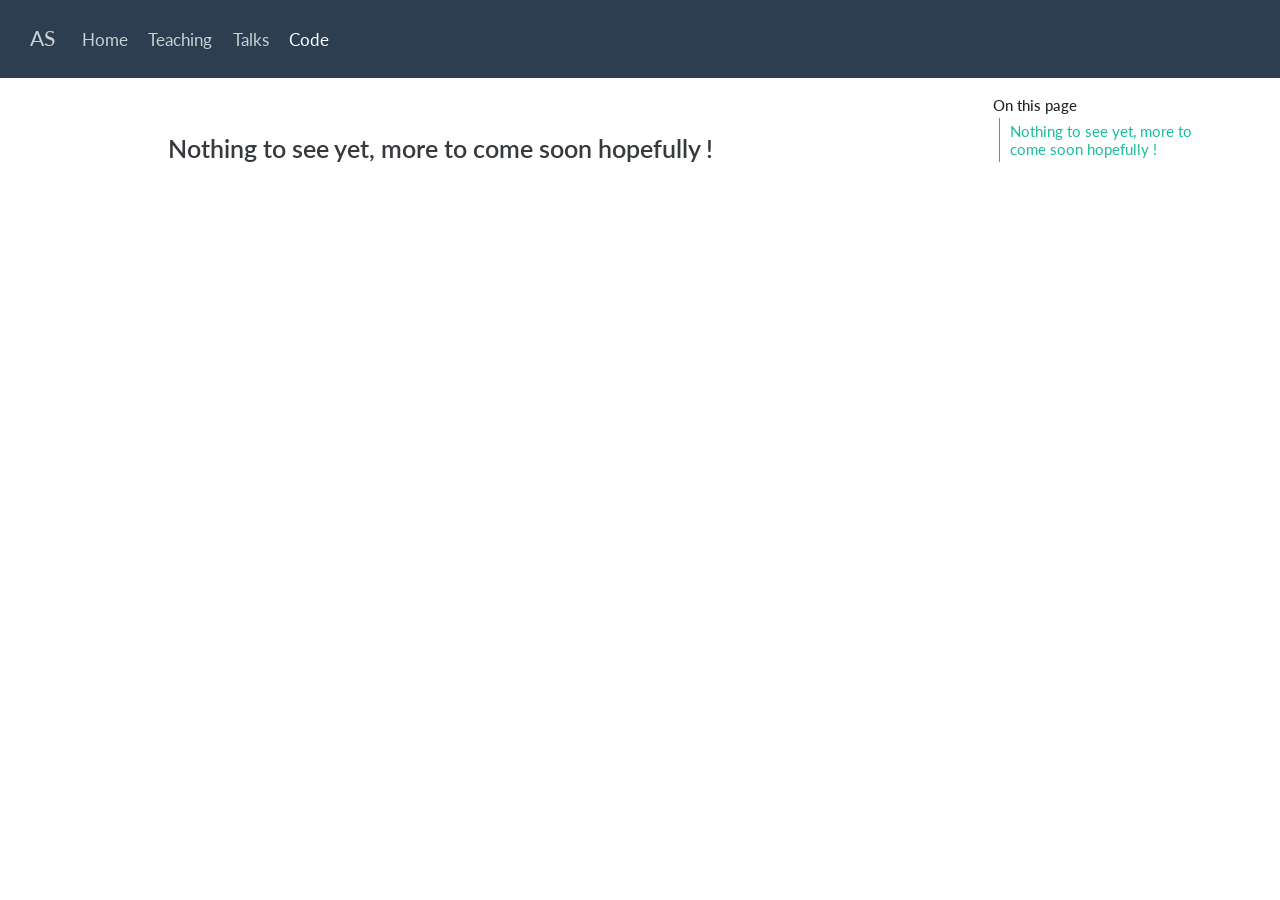
==== content/codes.html @ 6bd62ace "Built site for gh-pages" ====
<!DOCTYPE html>
<html xmlns="http://www.w3.org/1999/xhtml" lang="en" xml:lang="en"><head>

<meta charset="utf-8">
<meta name="generator" content="quarto-1.9.37">

<meta name="viewport" content="width=device-width, initial-scale=1.0, user-scalable=yes">


<title>codes – AS</title>
<style>
/* Default styles provided by pandoc.
** See https://pandoc.org/MANUAL.html#variables-for-html for config info.
*/
code{white-space: pre-wrap;}
span.smallcaps{font-variant: small-caps;}
div.columns{display: flex; gap: min(4vw, 1.5em);}
div.column{flex: auto; overflow-x: auto;}
div.hanging-indent{margin-left: 1.5em; text-indent: -1.5em;}
ul.task-list{list-style: none;}
ul.task-list li input[type="checkbox"] {
  width: 0.8em;
  margin: 0 0.8em 0.2em -1em; /* quarto-specific, see https://github.com/quarto-dev/quarto-cli/issues/4556 */ 
  vertical-align: middle;
}
</style>


<script src="../site_libs/quarto-nav/quarto-nav.js"></script>
<script src="../site_libs/quarto-nav/headroom.min.js"></script>
<script src="../site_libs/clipboard/clipboard.min.js"></script>
<script src="../site_libs/quarto-html/quarto.js" type="module"></script>
<script src="../site_libs/quarto-html/tabsets/tabsets.js" type="module"></script>
<script src="../site_libs/quarto-html/popper.min.js"></script>
<script src="../site_libs/quarto-html/tippy.umd.min.js"></script>
<script src="../site_libs/quarto-html/anchor.min.js"></script>
<link href="../site_libs/quarto-html/tippy.css" rel="stylesheet">
<link href="../site_libs/quarto-html/quarto-syntax-highlighting-7f8f88aac4f3542376d5c11b86a4c14d.css" rel="stylesheet" id="quarto-text-highlighting-styles">
<script src="../site_libs/bootstrap/bootstrap.min.js"></script>
<link href="../site_libs/bootstrap/bootstrap-icons.css" rel="stylesheet">
<link href="../site_libs/bootstrap/bootstrap-f9c1bd95b7433ae3460418592f1b0114.min.css" rel="stylesheet" append-hash="true" id="quarto-bootstrap" data-mode="light">
<script id="quarto-search-options" type="application/json">{
  "language": {
    "search-no-results-text": "No results",
    "search-matching-documents-text": "matching documents",
    "search-copy-link-title": "Copy link to search",
    "search-hide-matches-text": "Hide additional matches",
    "search-more-match-text": "more match in this document",
    "search-more-matches-text": "more matches in this document",
    "search-clear-button-title": "Clear",
    "search-text-placeholder": "",
    "search-detached-cancel-button-title": "Cancel",
    "search-submit-button-title": "Submit",
    "search-label": "Search"
  }
}</script>


</head>

<body class="nav-fixed quarto-light">

<div id="quarto-search-results"></div>
  <header id="quarto-header" class="headroom fixed-top">
    <nav class="navbar navbar-expand-lg " data-bs-theme="dark">
      <div class="navbar-container container-fluid">
      <div class="navbar-brand-container mx-auto">
    <a class="navbar-brand" href="../index.html">
    <span class="navbar-title">AS</span>
    </a>
  </div>
          <button class="navbar-toggler" type="button" data-bs-toggle="collapse" data-bs-target="#navbarCollapse" aria-controls="navbarCollapse" role="menu" aria-expanded="false" aria-label="Toggle navigation" onclick="if (window.quartoToggleHeadroom) { window.quartoToggleHeadroom(); }">
  <span class="navbar-toggler-icon"></span>
</button>
          <div class="collapse navbar-collapse" id="navbarCollapse">
            <ul class="navbar-nav navbar-nav-scroll me-auto">
  <li class="nav-item">
    <a class="nav-link" href="../index.html"> 
<span class="menu-text">Home</span></a>
  </li>  
  <li class="nav-item">
    <a class="nav-link" href="../content/teaching.html"> 
<span class="menu-text">Teaching</span></a>
  </li>  
  <li class="nav-item">
    <a class="nav-link" href="../content/talks.html"> 
<span class="menu-text">Talks</span></a>
  </li>  
  <li class="nav-item">
    <a class="nav-link active" href="../content/codes.html" aria-current="page"> 
<span class="menu-text">Code</span></a>
  </li>  
</ul>
          </div> <!-- /navcollapse -->
            <div class="quarto-navbar-tools">
</div>
      </div> <!-- /container-fluid -->
    </nav>
</header>
<!-- content -->
<div id="quarto-content" class="quarto-container page-columns page-rows-contents page-layout-article page-navbar">
<!-- sidebar -->
<!-- margin-sidebar -->
    <div id="quarto-margin-sidebar" class="sidebar margin-sidebar">
        <nav id="TOC" role="doc-toc" class="toc-active">
    <h2 id="toc-title">On this page</h2>
   
  <ul>
  <li><a href="#nothing-to-see-yet-more-to-come-soon-hopefully" id="toc-nothing-to-see-yet-more-to-come-soon-hopefully" class="nav-link active" data-scroll-target="#nothing-to-see-yet-more-to-come-soon-hopefully">Nothing to see yet, more to come soon hopefully !</a></li>
  </ul>
</nav>
    </div>
<!-- main -->
<main class="content" id="quarto-document-content"><header id="title-block-header" class="quarto-title-block"></header>




<section id="nothing-to-see-yet-more-to-come-soon-hopefully" class="level3">
<h3 class="anchored" data-anchor-id="nothing-to-see-yet-more-to-come-soon-hopefully">Nothing to see yet, more to come soon hopefully !</h3>


</section>

<a onclick="window.scrollTo(0, 0); return false;" role="button" id="quarto-back-to-top"><i class="bi bi-arrow-up"></i> Back to top</a></main> <!-- /main -->
<script id="quarto-html-after-body" type="application/javascript">
  window.document.addEventListener("DOMContentLoaded", function (event) {
    const icon = "";
    const anchorJS = new window.AnchorJS();
    anchorJS.options = {
      placement: 'right',
      icon: icon
    };
    anchorJS.add('.anchored');
    const isCodeAnnotation = (el) => {
      for (const clz of el.classList) {
        if (clz.startsWith('code-annotation-')) {                     
          return true;
        }
      }
      return false;
    }
    const onCopySuccess = function(e) {
      // button target
      const button = e.trigger;
      // don't keep focus
      button.blur();
      // flash "checked"
      button.classList.add('code-copy-button-checked');
      var currentTitle = button.getAttribute("title");
      button.setAttribute("title", "Copied!");
      let tooltip;
      if (window.bootstrap) {
        button.setAttribute("data-bs-toggle", "tooltip");
        button.setAttribute("data-bs-placement", "left");
        button.setAttribute("data-bs-title", "Copied!");
        tooltip = new bootstrap.Tooltip(button, 
          { trigger: "manual", 
            customClass: "code-copy-button-tooltip",
            offset: [0, -8]});
        tooltip.show();    
      }
      setTimeout(function() {
        if (tooltip) {
          tooltip.hide();
          button.removeAttribute("data-bs-title");
          button.removeAttribute("data-bs-toggle");
          button.removeAttribute("data-bs-placement");
        }
        button.setAttribute("title", currentTitle);
        button.classList.remove('code-copy-button-checked');
      }, 1000);
      // clear code selection
      e.clearSelection();
    }
    const getTextToCopy = function(trigger) {
      const outerScaffold = trigger.parentElement.cloneNode(true);
      const codeEl = outerScaffold.querySelector('code');
      for (const childEl of codeEl.children) {
        if (isCodeAnnotation(childEl)) {
          childEl.remove();
        }
      }
      return codeEl.innerText;
    }
    const clipboard = new window.ClipboardJS('.code-copy-button:not([data-in-quarto-modal])', {
      text: getTextToCopy
    });
    clipboard.on('success', onCopySuccess);
    if (window.document.getElementById('quarto-embedded-source-code-modal')) {
      const clipboardModal = new window.ClipboardJS('.code-copy-button[data-in-quarto-modal]', {
        text: getTextToCopy,
        container: window.document.getElementById('quarto-embedded-source-code-modal')
      });
      clipboardModal.on('success', onCopySuccess);
    }
      var localhostRegex = new RegExp(/^(?:http|https):\/\/localhost\:?[0-9]*\//);
      var mailtoRegex = new RegExp(/^mailto:/);
        var filterRegex = new RegExp("https:\/\/AbelSILLY\.github\.io\/webpage\/");
      var isInternal = (href) => {
          return filterRegex.test(href) || localhostRegex.test(href) || mailtoRegex.test(href);
      }
      // Inspect non-navigation links and adorn them if external
     var links = window.document.querySelectorAll('a[href]:not(.nav-link):not(.navbar-brand):not(.toc-action):not(.sidebar-link):not(.sidebar-item-toggle):not(.pagination-link):not(.no-external):not([aria-hidden]):not(.dropdown-item):not(.quarto-navigation-tool):not(.about-link)');
      for (var i=0; i<links.length; i++) {
        const link = links[i];
        if (!isInternal(link.href)) {
          // undo the damage that might have been done by quarto-nav.js in the case of
          // links that we want to consider external
          if (link.dataset.originalHref !== undefined) {
            link.href = link.dataset.originalHref;
          }
        }
      }
    function tippyHover(el, contentFn, onTriggerFn, onUntriggerFn) {
      const config = {
        allowHTML: true,
        maxWidth: 500,
        delay: 100,
        arrow: false,
        appendTo: function(el) {
            return el.parentElement;
        },
        interactive: true,
        interactiveBorder: 10,
        theme: 'quarto',
        placement: 'bottom-start',
      };
      if (contentFn) {
        config.content = contentFn;
      }
      if (onTriggerFn) {
        config.onTrigger = onTriggerFn;
      }
      if (onUntriggerFn) {
        config.onUntrigger = onUntriggerFn;
      }
      window.tippy(el, config); 
    }
    const noterefs = window.document.querySelectorAll('a[role="doc-noteref"]');
    for (var i=0; i<noterefs.length; i++) {
      const ref = noterefs[i];
      tippyHover(ref, function() {
        // use id or data attribute instead here
        let href = ref.getAttribute('data-footnote-href') || ref.getAttribute('href');
        try { href = new URL(href).hash; } catch {}
        const id = href.replace(/^#\/?/, "");
        const note = window.document.getElementById(id);
        if (note) {
          return note.innerHTML;
        } else {
          return "";
        }
      });
    }
    const xrefs = window.document.querySelectorAll('a.quarto-xref');
    const processXRef = (id, note) => {
      // Strip column container classes
      const stripColumnClz = (el) => {
        el.classList.remove("page-full", "page-columns");
        if (el.children) {
          for (const child of el.children) {
            stripColumnClz(child);
          }
        }
      }
      stripColumnClz(note)
      if (id === null || id.startsWith('sec-')) {
        // Special case sections, only their first couple elements
        const container = document.createElement("div");
        if (note.children && note.children.length > 2) {
          container.appendChild(note.children[0].cloneNode(true));
          for (let i = 1; i < note.children.length; i++) {
            const child = note.children[i];
            if (child.tagName === "P" && child.innerText === "") {
              continue;
            } else {
              container.appendChild(child.cloneNode(true));
              break;
            }
          }
          if (window.Quarto?.typesetMath) {
            window.Quarto.typesetMath(container);
          }
          return container.innerHTML
        } else {
          if (window.Quarto?.typesetMath) {
            window.Quarto.typesetMath(note);
          }
          return note.innerHTML;
        }
      } else {
        // Remove any anchor links if they are present
        const anchorLink = note.querySelector('a.anchorjs-link');
        if (anchorLink) {
          anchorLink.remove();
        }
        if (window.Quarto?.typesetMath) {
          window.Quarto.typesetMath(note);
        }
        if (note.classList.contains("callout")) {
          return note.outerHTML;
        } else {
          return note.innerHTML;
        }
      }
    }
    for (var i=0; i<xrefs.length; i++) {
      const xref = xrefs[i];
      tippyHover(xref, undefined, function(instance) {
        instance.disable();
        let url = xref.getAttribute('href');
        let hash = undefined; 
        if (url.startsWith('#')) {
          hash = url;
        } else {
          try { hash = new URL(url).hash; } catch {}
        }
        if (hash) {
          const id = hash.replace(/^#\/?/, "");
          const note = window.document.getElementById(id);
          if (note !== null) {
            try {
              const html = processXRef(id, note.cloneNode(true));
              instance.setContent(html);
            } finally {
              instance.enable();
              instance.show();
            }
          } else {
            // See if we can fetch this
            fetch(url.split('#')[0])
            .then(res => res.text())
            .then(html => {
              const parser = new DOMParser();
              const htmlDoc = parser.parseFromString(html, "text/html");
              const note = htmlDoc.getElementById(id);
              if (note !== null) {
                const html = processXRef(id, note);
                instance.setContent(html);
              } 
            }).finally(() => {
              instance.enable();
              instance.show();
            });
          }
        } else {
          // See if we can fetch a full url (with no hash to target)
          // This is a special case and we should probably do some content thinning / targeting
          fetch(url)
          .then(res => res.text())
          .then(html => {
            const parser = new DOMParser();
            const htmlDoc = parser.parseFromString(html, "text/html");
            const note = htmlDoc.querySelector('main.content');
            if (note !== null) {
              // This should only happen for chapter cross references
              // (since there is no id in the URL)
              // remove the first header
              if (note.children.length > 0 && note.children[0].tagName === "HEADER") {
                note.children[0].remove();
              }
              const html = processXRef(null, note);
              instance.setContent(html);
            } 
          }).finally(() => {
            instance.enable();
            instance.show();
          });
        }
      }, function(instance) {
      });
    }
        let selectedAnnoteEl;
        const selectorForAnnotation = ( cell, annotation) => {
          let cellAttr = 'data-code-cell="' + cell + '"';
          let lineAttr = 'data-code-annotation="' +  annotation + '"';
          const selector = 'span[' + cellAttr + '][' + lineAttr + ']';
          return selector;
        }
        const selectCodeLines = (annoteEl) => {
          const doc = window.document;
          const targetCell = annoteEl.getAttribute("data-target-cell");
          const targetAnnotation = annoteEl.getAttribute("data-target-annotation");
          const annoteSpan = window.document.querySelector(selectorForAnnotation(targetCell, targetAnnotation));
          const lines = annoteSpan.getAttribute("data-code-lines").split(",");
          const lineIds = lines.map((line) => {
            return targetCell + "-" + line;
          })
          let top = null;
          let height = null;
          let parent = null;
          if (lineIds.length > 0) {
              //compute the position of the single el (top and bottom and make a div)
              const el = window.document.getElementById(lineIds[0]);
              top = el.offsetTop;
              height = el.offsetHeight;
              parent = el.parentElement.parentElement;
            if (lineIds.length > 1) {
              const lastEl = window.document.getElementById(lineIds[lineIds.length - 1]);
              const bottom = lastEl.offsetTop + lastEl.offsetHeight;
              height = bottom - top;
            }
            if (top !== null && height !== null && parent !== null) {
              // cook up a div (if necessary) and position it 
              let div = window.document.getElementById("code-annotation-line-highlight");
              if (div === null) {
                div = window.document.createElement("div");
                div.setAttribute("id", "code-annotation-line-highlight");
                div.style.position = 'absolute';
                parent.appendChild(div);
              }
              div.style.top = top - 2 + "px";
              div.style.height = height + 4 + "px";
              div.style.left = 0;
              let gutterDiv = window.document.getElementById("code-annotation-line-highlight-gutter");
              if (gutterDiv === null) {
                gutterDiv = window.document.createElement("div");
                gutterDiv.setAttribute("id", "code-annotation-line-highlight-gutter");
                gutterDiv.style.position = 'absolute';
                const codeCell = window.document.getElementById(targetCell);
                const gutter = codeCell.querySelector('.code-annotation-gutter');
                gutter.appendChild(gutterDiv);
              }
              gutterDiv.style.top = top - 2 + "px";
              gutterDiv.style.height = height + 4 + "px";
            }
            selectedAnnoteEl = annoteEl;
          }
        };
        const unselectCodeLines = () => {
          const elementsIds = ["code-annotation-line-highlight", "code-annotation-line-highlight-gutter"];
          elementsIds.forEach((elId) => {
            const div = window.document.getElementById(elId);
            if (div) {
              div.remove();
            }
          });
          selectedAnnoteEl = undefined;
        };
          // Handle positioning of the toggle
      window.addEventListener(
        "resize",
        throttle(() => {
          elRect = undefined;
          if (selectedAnnoteEl) {
            selectCodeLines(selectedAnnoteEl);
          }
        }, 10)
      );
      function throttle(fn, ms) {
      let throttle = false;
      let timer;
        return (...args) => {
          if(!throttle) { // first call gets through
              fn.apply(this, args);
              throttle = true;
          } else { // all the others get throttled
              if(timer) clearTimeout(timer); // cancel #2
              timer = setTimeout(() => {
                fn.apply(this, args);
                timer = throttle = false;
              }, ms);
          }
        };
      }
        // Attach click handler to the DT
        const annoteDls = window.document.querySelectorAll('dt[data-target-cell]');
        for (const annoteDlNode of annoteDls) {
          annoteDlNode.addEventListener('click', (event) => {
            const clickedEl = event.target;
            if (clickedEl !== selectedAnnoteEl) {
              unselectCodeLines();
              const activeEl = window.document.querySelector('dt[data-target-cell].code-annotation-active');
              if (activeEl) {
                activeEl.classList.remove('code-annotation-active');
              }
              selectCodeLines(clickedEl);
              clickedEl.classList.add('code-annotation-active');
            } else {
              // Unselect the line
              unselectCodeLines();
              clickedEl.classList.remove('code-annotation-active');
            }
          });
        }
    const findCites = (el) => {
      const parentEl = el.parentElement;
      if (parentEl) {
        const cites = parentEl.dataset.cites;
        if (cites) {
          return {
            el,
            cites: cites.split(' ')
          };
        } else {
          return findCites(el.parentElement)
        }
      } else {
        return undefined;
      }
    };
    var bibliorefs = window.document.querySelectorAll('a[role="doc-biblioref"]');
    for (var i=0; i<bibliorefs.length; i++) {
      const ref = bibliorefs[i];
      const citeInfo = findCites(ref);
      if (citeInfo) {
        tippyHover(citeInfo.el, function() {
          var popup = window.document.createElement('div');
          citeInfo.cites.forEach(function(cite) {
            var citeDiv = window.document.createElement('div');
            citeDiv.classList.add('hanging-indent');
            citeDiv.classList.add('csl-entry');
            var biblioDiv = window.document.getElementById('ref-' + cite);
            if (biblioDiv) {
              citeDiv.innerHTML = biblioDiv.innerHTML;
            }
            popup.appendChild(citeDiv);
          });
          return popup.innerHTML;
        });
      }
    }
  });
  </script>
</div> <!-- /content -->




</body></html>
---- site_libs/quarto-html/tippy.css ----
.tippy-box[data-animation=fade][data-state=hidden]{opacity:0}[data-tippy-root]{max-width:calc(100vw - 10px)}.tippy-box{position:relative;background-color:#333;color:#fff;border-radius:4px;font-size:14px;line-height:1.4;white-space:normal;outline:0;transition-property:transform,visibility,opacity}.tippy-box[data-placement^=top]>.tippy-arrow{bottom:0}.tippy-box[data-placement^=top]>.tippy-arrow:before{bottom:-7px;left:0;border-width:8px 8px 0;border-top-color:initial;transform-origin:center top}.tippy-box[data-placement^=bottom]>.tippy-arrow{top:0}.tippy-box[data-placement^=bottom]>.tippy-arrow:before{top:-7px;left:0;border-width:0 8px 8px;border-bottom-color:initial;transform-origin:center bottom}.tippy-box[data-placement^=left]>.tippy-arrow{right:0}.tippy-box[data-placement^=left]>.tippy-arrow:before{border-width:8px 0 8px 8px;border-left-color:initial;right:-7px;transform-origin:center left}.tippy-box[data-placement^=right]>.tippy-arrow{left:0}.tippy-box[data-placement^=right]>.tippy-arrow:before{left:-7px;border-width:8px 8px 8px 0;border-right-color:initial;transform-origin:center right}.tippy-box[data-inertia][data-state=visible]{transition-timing-function:cubic-bezier(.54,1.5,.38,1.11)}.tippy-arrow{width:16px;height:16px;color:#333}.tippy-arrow:before{content:"";position:absolute;border-color:transparent;border-style:solid}.tippy-content{position:relative;padding:5px 9px;z-index:1}
---- site_libs/quarto-html/quarto-syntax-highlighting-7f8f88aac4f3542376d5c11b86a4c14d.css ----
/* quarto syntax highlight colors */
:root {
  --quarto-hl-ot-color: #003B4F;
  --quarto-hl-at-color: #657422;
  --quarto-hl-ss-color: #20794D;
  --quarto-hl-an-color: #5E5E5E;
  --quarto-hl-fu-color: #4758AB;
  --quarto-hl-st-color: #20794D;
  --quarto-hl-cf-color: #003B4F;
  --quarto-hl-op-color: #5E5E5E;
  --quarto-hl-er-color: #AD0000;
  --quarto-hl-bn-color: #AD0000;
  --quarto-hl-al-color: #AD0000;
  --quarto-hl-va-color: #111111;
  --quarto-hl-bu-color: inherit;
  --quarto-hl-ex-color: inherit;
  --quarto-hl-pp-color: #AD0000;
  --quarto-hl-in-color: #5E5E5E;
  --quarto-hl-vs-color: #20794D;
  --quarto-hl-wa-color: #5E5E5E;
  --quarto-hl-do-color: #5E5E5E;
  --quarto-hl-im-color: #00769E;
  --quarto-hl-ch-color: #20794D;
  --quarto-hl-dt-color: #AD0000;
  --quarto-hl-fl-color: #AD0000;
  --quarto-hl-co-color: #5E5E5E;
  --quarto-hl-cv-color: #5E5E5E;
  --quarto-hl-cn-color: #8f5902;
  --quarto-hl-sc-color: #5E5E5E;
  --quarto-hl-dv-color: #AD0000;
  --quarto-hl-kw-color: #003B4F;
}

/* other quarto variables */
:root {
  --quarto-font-monospace: SFMono-Regular, Menlo, Monaco, Consolas, "Liberation Mono", "Courier New", monospace;
}

/* syntax highlight based on Pandoc's rules */
pre > code.sourceCode > span {
  color: #003B4F;
}

code.sourceCode > span {
  color: #003B4F;
}

div.sourceCode,
div.sourceCode pre.sourceCode {
  color: #003B4F;
}

/* Normal */
code span {
  color: #003B4F;
}

/* Alert */
code span.al {
  color: #AD0000;
  font-style: inherit;
}

/* Annotation */
code span.an {
  color: #5E5E5E;
  font-style: inherit;
}

/* Attribute */
code span.at {
  color: #657422;
  font-style: inherit;
}

/* BaseN */
code span.bn {
  color: #AD0000;
  font-style: inherit;
}

/* BuiltIn */
code span.bu {
  font-style: inherit;
}

/* ControlFlow */
code span.cf {
  color: #003B4F;
  font-weight: bold;
  font-style: inherit;
}

/* Char */
code span.ch {
  color: #20794D;
  font-style: inherit;
}

/* Constant */
code span.cn {
  color: #8f5902;
  font-style: inherit;
}

/* Comment */
code span.co {
  color: #5E5E5E;
  font-style: inherit;
}

/* CommentVar */
code span.cv {
  color: #5E5E5E;
  font-style: italic;
}

/* Documentation */
code span.do {
  color: #5E5E5E;
  font-style: italic;
}

/* DataType */
code span.dt {
  color: #AD0000;
  font-style: inherit;
}

/* DecVal */
code span.dv {
  color: #AD0000;
  font-style: inherit;
}

/* Error */
code span.er {
  color: #AD0000;
  font-style: inherit;
}

/* Extension */
code span.ex {
  font-style: inherit;
}

/* Float */
code span.fl {
  color: #AD0000;
  font-style: inherit;
}

/* Function */
code span.fu {
  color: #4758AB;
  font-style: inherit;
}

/* Import */
code span.im {
  color: #00769E;
  font-style: inherit;
}

/* Information */
code span.in {
  color: #5E5E5E;
  font-style: inherit;
}

/* Keyword */
code span.kw {
  color: #003B4F;
  font-weight: bold;
  font-style: inherit;
}

/* Operator */
code span.op {
  color: #5E5E5E;
  font-style: inherit;
}

/* Other */
code span.ot {
  color: #003B4F;
  font-style: inherit;
}

/* Preprocessor */
code span.pp {
  color: #AD0000;
  font-style: inherit;
}

/* SpecialChar */
code span.sc {
  color: #5E5E5E;
  font-style: inherit;
}

/* SpecialString */
code span.ss {
  color: #20794D;
  font-style: inherit;
}

/* String */
code span.st {
  color: #20794D;
  font-style: inherit;
}

/* Variable */
code span.va {
  color: #111111;
  font-style: inherit;
}

/* VerbatimString */
code span.vs {
  color: #20794D;
  font-style: inherit;
}

/* Warning */
code span.wa {
  color: #5E5E5E;
  font-style: italic;
}

.prevent-inlining {
  content: "</";
}

/*# sourceMappingURL=789ad8cd35626ba772517505b42a116e.css.map */
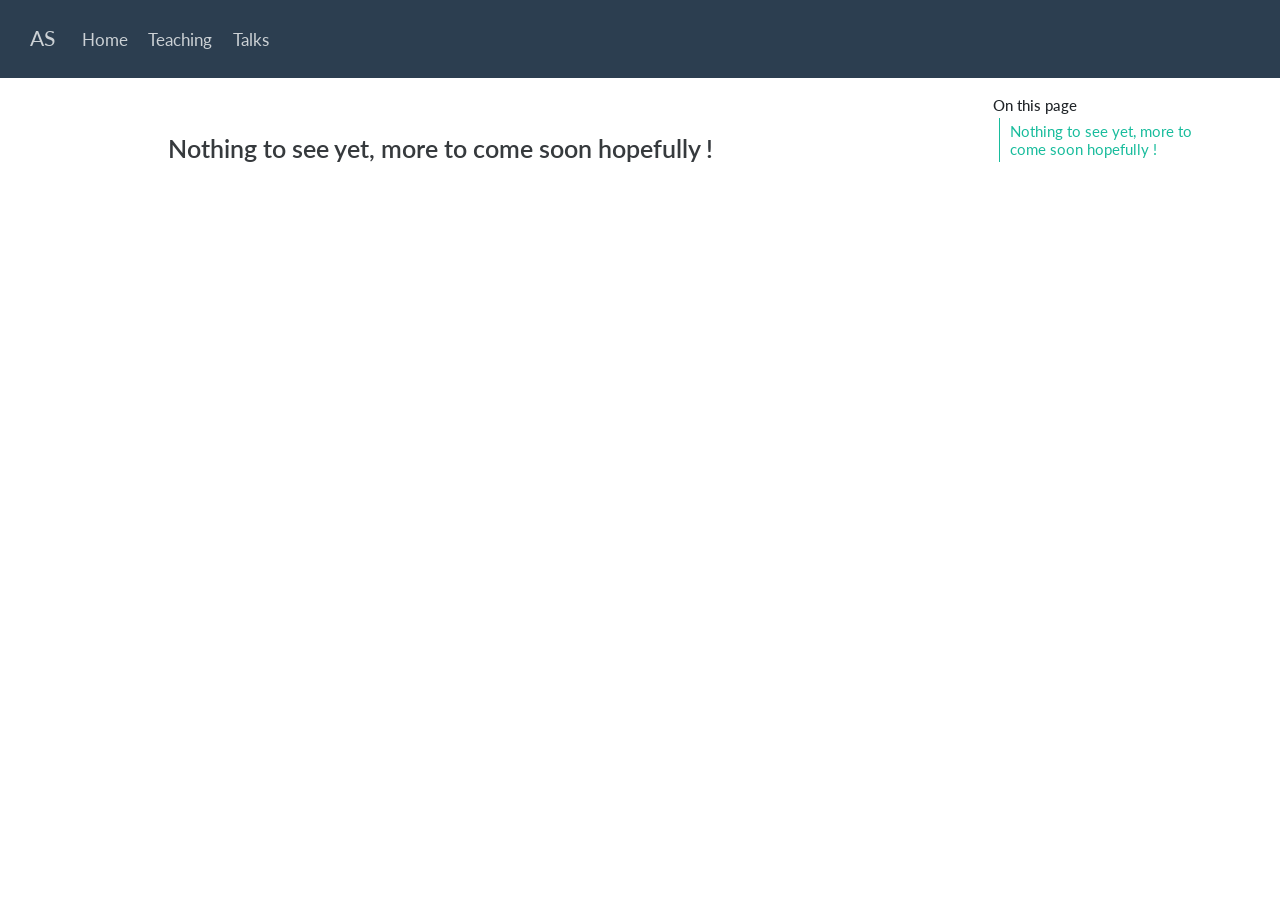
==== commit 56ac2f82: "Built site for gh-pages" ====
--- a/content/codes.html
+++ b/content/codes.html
@@ -86,10 +86,6 @@
     <a class="nav-link" href="../content/talks.html"> 
 <span class="menu-text">Talks</span></a>
   </li>  
-  <li class="nav-item">
-    <a class="nav-link active" href="../content/codes.html" aria-current="page"> 
-<span class="menu-text">Code</span></a>
-  </li>  
 </ul>
           </div> <!-- /navcollapse -->
             <div class="quarto-navbar-tools">
@@ -196,7 +192,7 @@
     }
       var localhostRegex = new RegExp(/^(?:http|https):\/\/localhost\:?[0-9]*\//);
       var mailtoRegex = new RegExp(/^mailto:/);
-        var filterRegex = new RegExp("https:\/\/AbelSILLY\.github\.io\/webpage\/");
+        var filterRegex = new RegExp("https:\/\/AbelSILLY\.github\.io\/abelsilly\.github\.io\/");
       var isInternal = (href) => {
           return filterRegex.test(href) || localhostRegex.test(href) || mailtoRegex.test(href);
       }
